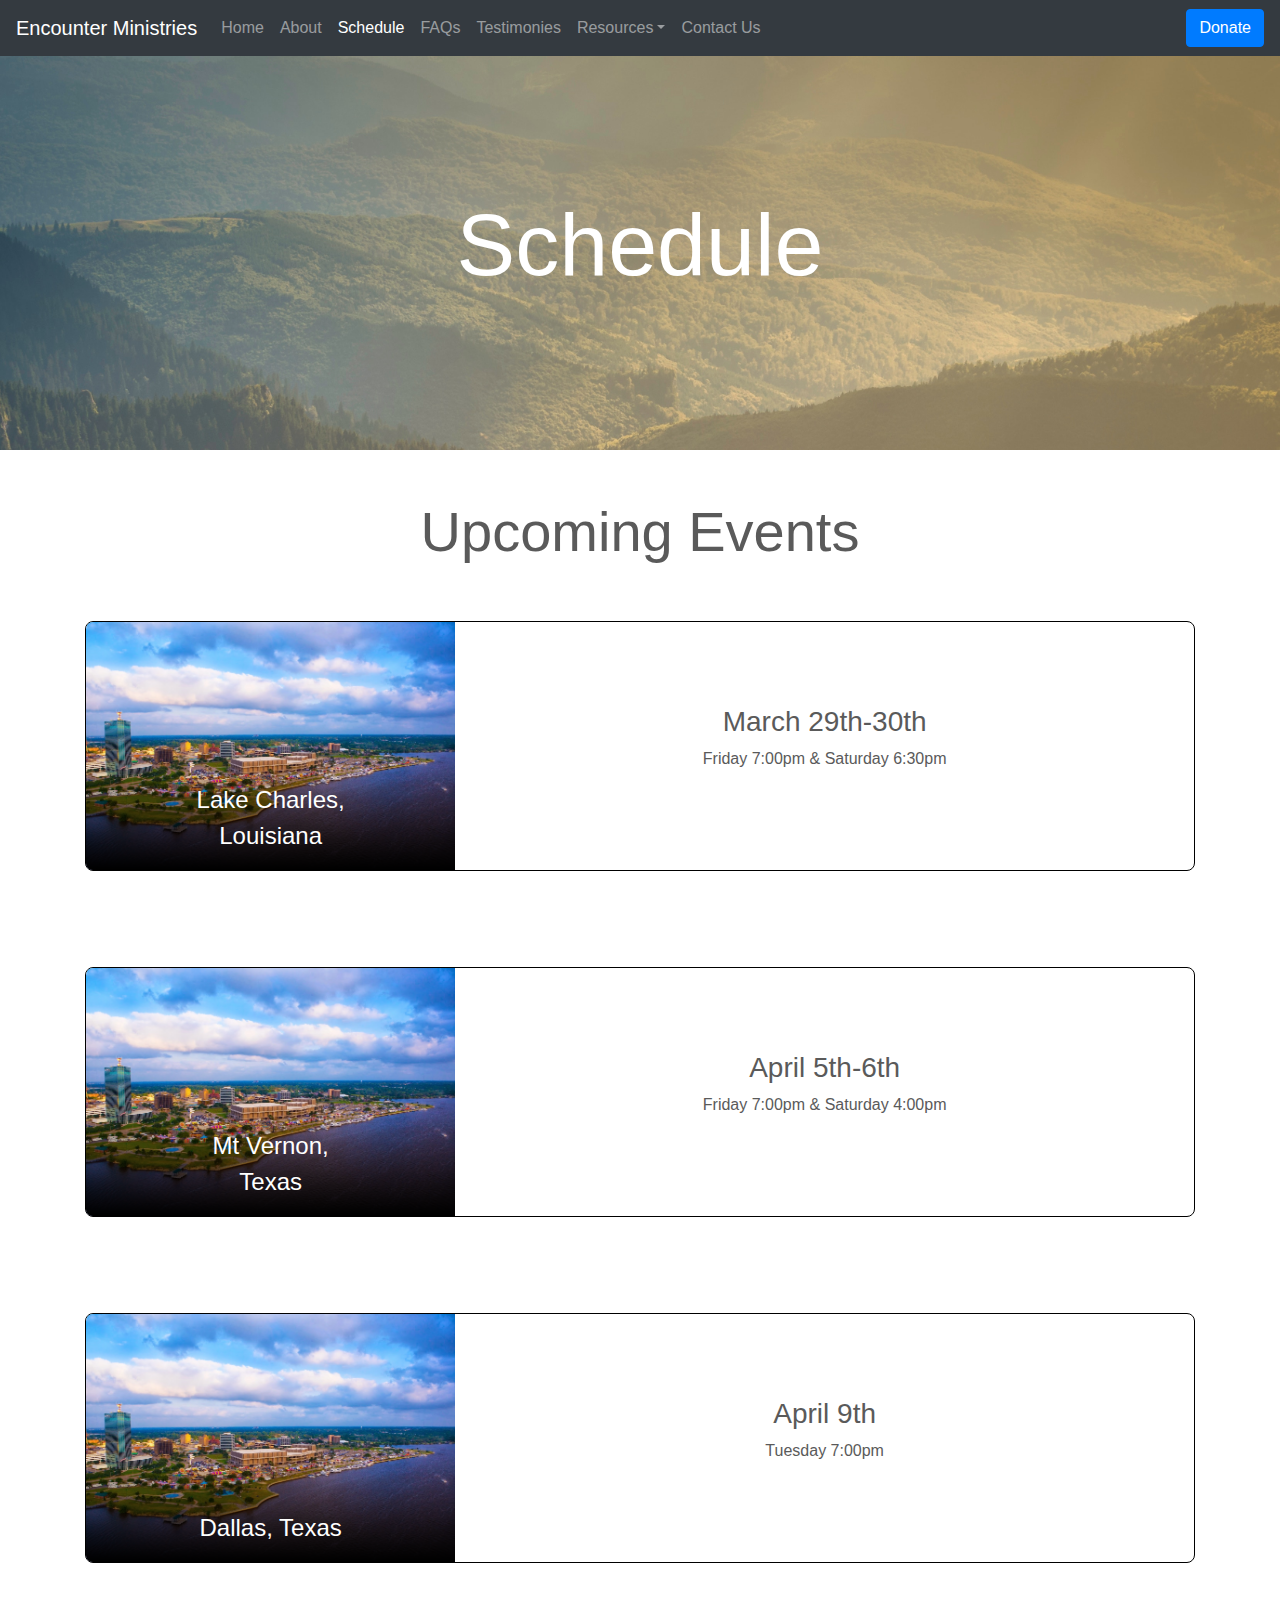
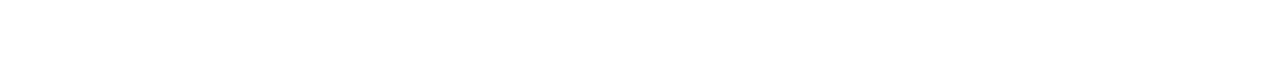
==== schedule.html @ 5aa07d7b "first project commit" ====
<!doctype html>
<html lang="en">

<head>
    <meta charset="utf-8">
    <meta name="viewport" content="width=device-width, initial-scale=1, shrink-to-fit=no">
    <meta name="description" content="">
    <meta name="author" content="John Hemans">
    <meta name="generator" content="Jekyll v3.8.5">
    <title>Encounter Ministries</title>

    <!-- Bootstrap core CSS -->
    <link rel="stylesheet" href="https://stackpath.bootstrapcdn.com/bootstrap/4.3.1/css/bootstrap.min.css" integrity="sha384-ggOyR0iXCbMQv3Xipma34MD+dH/1fQ784/j6cY/iJTQUOhcWr7x9JvoRxT2MZw1T"
        crossorigin="anonymous">
    <link rel="stylesheet" href="https://use.fontawesome.com/releases/v5.7.2/css/all.css" integrity="sha384-fnmOCqbTlWIlj8LyTjo7mOUStjsKC4pOpQbqyi7RrhN7udi9RwhKkMHpvLbHG9Sr"
        crossorigin="anonymous">

    <!-- Custom styles for this template -->
    <link href="css/schedule.css" rel="stylesheet">
</head>

<body>
    <header>
        <nav class="navbar navbar-expand-lg navbar-dark fixed-top bg-dark">
            <a class="navbar-brand" href="index.html">Encounter Ministries</a>
            <button class="navbar-toggler" type="button" data-toggle="collapse" data-target="#navbarCollapse"
                aria-controls="navbarCollapse" aria-expanded="false" aria-label="Toggle navigation">
                <span class="navbar-toggler-icon"></span>
            </button>
            <div class="collapse navbar-collapse" id="navbarCollapse">
                <ul class="navbar-nav mr-auto">
                    <li class="nav-item">
                        <a class="nav-link" href="index.html">Home</a>
                    </li>
                    <li class="nav-item">
                        <a class="nav-link" href="about.html">About</a>
                    </li>
                    <li class="nav-item active">
                        <a class="nav-link" href="schedule.html">Schedule <span class="sr-only">(current)</span></a>
                    </li>
                    <li class="nav-item">
                        <a class="nav-link" href="faqs.html">FAQs</a>
                    </li>
                    <li class="nav-item">
                        <a class="nav-link" href="testimonies.html">Testimonies</a>
                    </li>
                    <li class="nav-item dropdown">
                        <a href="#" class="nav-link dropdown-toggle" id="navbarDropdownMenuLink" data-toggle="dropdown"
                            aria-haspopup="true" aria-expanded="false">Resources</a>
                        <div class="dropdown-menu" aria-labelledby="navbarDropdownMenuLink">
                            <a href="podcasts.html" class="dropdown-item">Podcasts</a>
                            <a href="books.html" class="dropdown-item">Books</a>
                            <a href="#" class="dropdown-item">How to know Christ</a>
                        </div>
                    </li>
                    <li class="nav-item">
                        <a class="nav-link" href="contact-us.html">Contact Us</a>
                    </li>
                </ul>
                <ul id="social" class="navbar-nav my-auto">
                    <li class="nav-item">
                        <a href="#" class="nav-link"><i class="fab fa-facebook-square fa-lg"></i></a>
                    </li>
                    <li class="nav-item">
                        <a href="https://www.youtube.com/user/mhemans1" class="nav-link"><i class="fab fa-youtube fa-lg"></i></a>
                    </li>
                    <li class="nav-item">
                        <a href="https://open.spotify.com/show/48dDhSV5DSyqWxt8xXiijY" target="_blank" class="nav-link"><i
                                class="fab fa-spotify fa-lg"></i></a>
                    </li>
                </ul>
                <a href="#" class="btn btn-primary">Donate</a>
            </div>
        </nav>
    </header>

    <main role="main">
        <div class="jumbotron jumbotron-fluid">
            <h1 class="display-2">Schedule</h1>
        </div>

        <div class="container events">
            <h1 class="display-4">Upcoming Events</h1>
            <div class="event-card">
                <div class="event-img-box">
                    <div class="event-img"></div>
                    <span class="event-img-text">Lake Charles, Louisiana</span>
                </div>
                <div class="event-body">
                    <h3>March 29th-30th</h3>
                    <p>Friday 7:00pm & Saturday 6:30pm</p>
                </div>
            </div>
            <div class="event-card">
                <div class="event-img-box">
                    <div class="event-img"></div>
                    <span class="event-img-text">Mt Vernon, Texas</span>
                </div>
                <div class="event-body">
                    <h3>April 5th-6th</h3>
                    <p>Friday 7:00pm & Saturday 4:00pm</p>
                </div>
            </div>
            <div class="event-card">
                <div class="event-img-box">
                    <div class="event-img"></div>
                    <span class="event-img-text">Dallas, Texas</span>
                </div>
                <div class="event-body">
                    <h3>April 9th</h3>
                    <p>Tuesday 7:00pm</p>
                </div>
            </div>
        </div>
    </main>
</body>

</html>
---- css/schedule.css ----
/* GLOBAL STYLES
-------------------------------------------------- */
/* Padding below the footer and lighter body text */

body {
    padding-top: 3rem;
    padding-bottom: 3rem;
    color: #5a5a5a;
    text-align: center;
}

h2 {
    padding-bottom: 3rem;
}

#social {
    display: flex;
    flex-direction: row;
    list-style: none;
    margin-right: 3rem;
}

#social li a {
    text-decoration: none;
    color: white;
    padding-right: 1rem;
}

/* JUMBOTRON
-------------------------------------------------- */

.jumbotron {
    display: flex;
    align-items: center;
    justify-content: center;
    padding: 0px 15%;
    margin-bottom: 3rem;
    height: calc(50vh - 3rem);
    background-image: url('/img/background-image2.jpg');
    background-size: cover;
    background-repeat: no-repeat;
    background-position: center;
    background-attachment: fixed;
}

.jumbotron h1 {
    color: white;
}


/* EVENTS
-------------------------------------------------- */
.events {
    display: flex;
    flex-direction: column;
}

.event-card {
    margin: 3rem 0rem;
    overflow: hidden;
    border: black solid 1px;
    border-radius: 0.5rem;
    display: flex;
    width: 100%;
    height: 250px;
}

.event-img-box {
    flex: 1;
    position: relative;
    overflow: hidden;
}

.event-img {
    position: absolute;
    background:linear-gradient(to bottom, rgba(0,0,0,0) 60%, rgba(0,0,0,1)), url('../img/lake-charles.jpg');
    background-size: cover;
    background-position: center;
    height: 100%;
    width: 100%;
}

.event-img:hover {
    transform: scale(1.15);
}

.event-img-text {
    position: absolute;
    bottom: 1rem;
    left: 50%;
    transform: translate(-50%);
    font-size: 1.5rem;
    color: white;
}

.event-body {
    flex: 2;
    display: flex;
    flex-direction: column;
    align-items: center;
    justify-content: center;
}
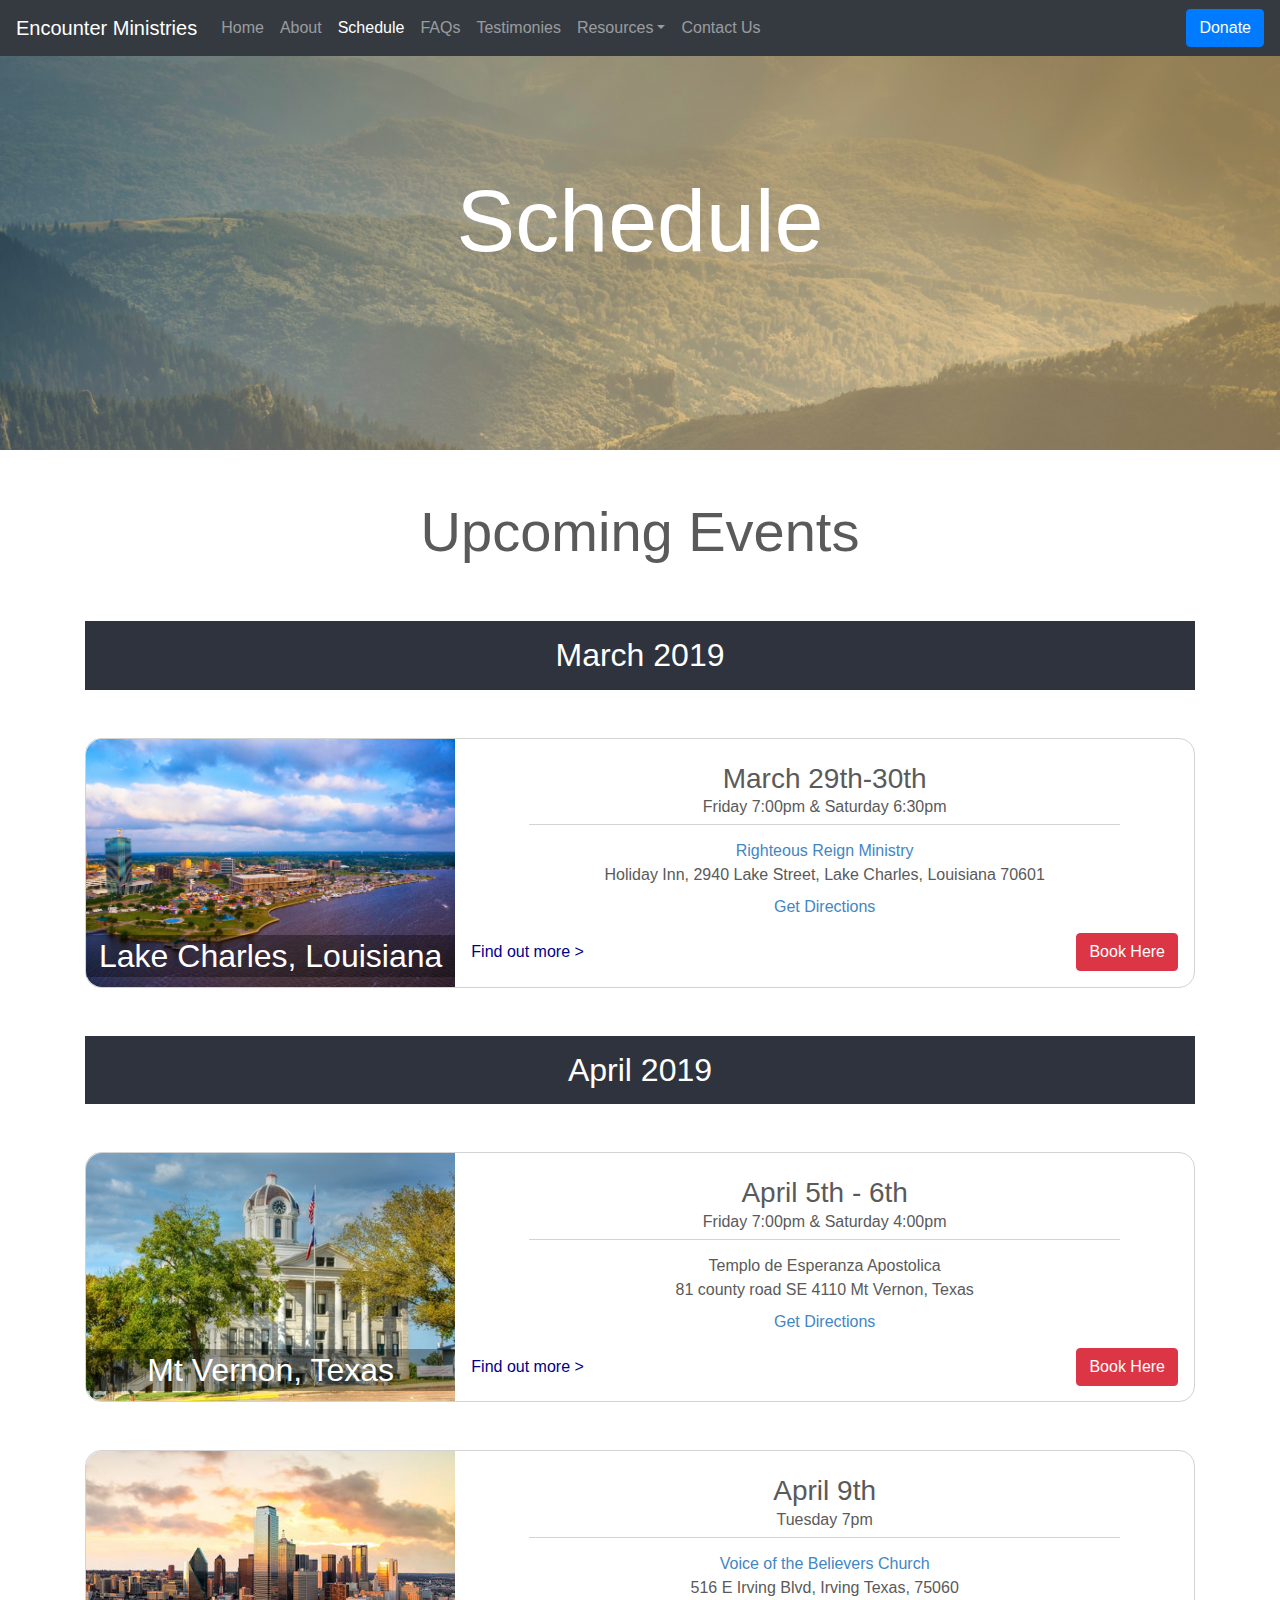
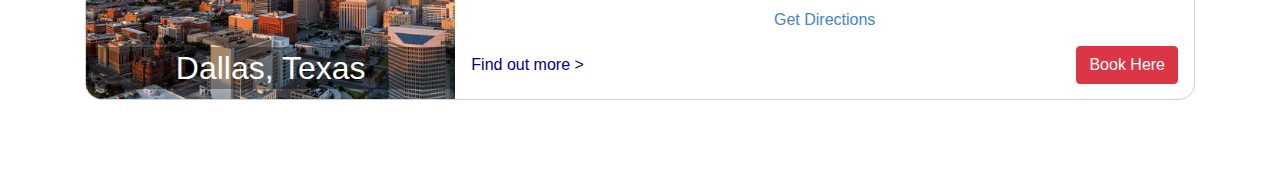
==== commit d9cb0444: "Added New Schedule Cards" ====
--- a/schedule.html
+++ b/schedule.html
@@ -10,10 +10,10 @@
     <title>Encounter Ministries</title>
 
     <!-- Bootstrap core CSS -->
-    <link rel="stylesheet" href="https://stackpath.bootstrapcdn.com/bootstrap/4.3.1/css/bootstrap.min.css" integrity="sha384-ggOyR0iXCbMQv3Xipma34MD+dH/1fQ784/j6cY/iJTQUOhcWr7x9JvoRxT2MZw1T"
-        crossorigin="anonymous">
-    <link rel="stylesheet" href="https://use.fontawesome.com/releases/v5.7.2/css/all.css" integrity="sha384-fnmOCqbTlWIlj8LyTjo7mOUStjsKC4pOpQbqyi7RrhN7udi9RwhKkMHpvLbHG9Sr"
-        crossorigin="anonymous">
+    <link rel="stylesheet" href="https://stackpath.bootstrapcdn.com/bootstrap/4.3.1/css/bootstrap.min.css"
+        integrity="sha384-ggOyR0iXCbMQv3Xipma34MD+dH/1fQ784/j6cY/iJTQUOhcWr7x9JvoRxT2MZw1T" crossorigin="anonymous">
+    <link rel="stylesheet" href="https://use.fontawesome.com/releases/v5.7.2/css/all.css"
+        integrity="sha384-fnmOCqbTlWIlj8LyTjo7mOUStjsKC4pOpQbqyi7RrhN7udi9RwhKkMHpvLbHG9Sr" crossorigin="anonymous">
 
     <!-- Custom styles for this template -->
     <link href="css/schedule.css" rel="stylesheet">
@@ -62,11 +62,12 @@
                         <a href="#" class="nav-link"><i class="fab fa-facebook-square fa-lg"></i></a>
                     </li>
                     <li class="nav-item">
-                        <a href="https://www.youtube.com/user/mhemans1" class="nav-link"><i class="fab fa-youtube fa-lg"></i></a>
+                        <a href="https://www.youtube.com/user/mhemans1" class="nav-link"><i
+                                class="fab fa-youtube fa-lg"></i></a>
                     </li>
                     <li class="nav-item">
-                        <a href="https://open.spotify.com/show/48dDhSV5DSyqWxt8xXiijY" target="_blank" class="nav-link"><i
-                                class="fab fa-spotify fa-lg"></i></a>
+                        <a href="https://open.spotify.com/show/48dDhSV5DSyqWxt8xXiijY" target="_blank"
+                            class="nav-link"><i class="fab fa-spotify fa-lg"></i></a>
                     </li>
                 </ul>
                 <a href="#" class="btn btn-primary">Donate</a>
@@ -81,38 +82,86 @@
 
         <div class="container events">
             <h1 class="display-4">Upcoming Events</h1>
+            <div class="container month">
+                <h2>March 2019</h2>
+            </div>
             <div class="event-card">
                 <div class="event-img-box">
-                    <div class="event-img"></div>
+                    <img class="event-img" src="img/lake-charles.jpg">
                     <span class="event-img-text">Lake Charles, Louisiana</span>
                 </div>
                 <div class="event-body">
-                    <h3>March 29th-30th</h3>
-                    <p>Friday 7:00pm & Saturday 6:30pm</p>
+                    <div class="event-date">
+                        <h3>March 29th-30th</h3>
+                        <p>Friday 7:00pm & Saturday 6:30pm</p>
+                    </div>
+                    <div class="event-location">
+                        <a class="venue" href="#">Righteous Reign Ministry</a>
+                        <p class="address">Holiday Inn, 2940 Lake Street, Lake Charles, Louisiana 70601</p>
+                        <a class="directions" href="#">Get Directions</a>
+                    </div>
+                    <div class="event-footer">
+                        <a href="#">Find out more ></a>
+                        <a href="#" class="btn btn-danger">Book Here</a>
+                    </div>
                 </div>
             </div>
-            <div class="event-card">
-                <div class="event-img-box">
-                    <div class="event-img"></div>
-                    <span class="event-img-text">Mt Vernon, Texas</span>
-                </div>
-                <div class="event-body">
-                    <h3>April 5th-6th</h3>
-                    <p>Friday 7:00pm & Saturday 4:00pm</p>
-                </div>
+            <div class="container month">
+                <h2>April 2019</h2>
             </div>
             <div class="event-card">
-                <div class="event-img-box">
-                    <div class="event-img"></div>
-                    <span class="event-img-text">Dallas, Texas</span>
+                    <div class="event-img-box">
+                        <img class="event-img" src="img/mt-vernon.jpg">
+                        <span class="event-img-text">Mt Vernon, Texas</span>
+                    </div>
+                    <div class="event-body">
+                        <div class="event-date">
+                            <h3>April 5th - 6th</h3>
+                            <p>Friday 7:00pm & Saturday 4:00pm</p>
+                        </div>
+                        <div class="event-location">
+                            <a class="venue">Templo de Esperanza Apostolica</a>
+                            <p class="address">81 county road SE 4110 Mt Vernon, Texas</p>
+                            <a class="directions" href="#">Get Directions</a>
+                        </div>
+                        <div class="event-footer">
+                            <a href="#">Find out more ></a>
+                            <a href="#" class="btn btn-danger">Book Here</a>
+                        </div>
+                    </div>
                 </div>
-                <div class="event-body">
-                    <h3>April 9th</h3>
-                    <p>Tuesday 7:00pm</p>
-                </div>
-            </div>
+                <div class="event-card">
+                        <div class="event-img-box">
+                            <img class="event-img" src="img/dallas-texas.jpg">
+                            <span class="event-img-text">Dallas, Texas</span>
+                        </div>
+                        <div class="event-body">
+                            <div class="event-date">
+                                <h3>April 9th</h3>
+                                <p>Tuesday 7pm</p>
+                            </div>
+                            <div class="event-location">
+                                <a class="venue" href="#">Voice of the Believers Church</a>
+                                <p class="address">516 E Irving Blvd, Irving Texas, 75060</p>
+                                <a class="directions" href="#">Get Directions</a>
+                            </div>
+                            <div class="event-footer">
+                                <a href="#">Find out more ></a>
+                                <a href="#" class="btn btn-danger">Book Here</a>
+                            </div>
+                        </div>
+                    </div>
         </div>
     </main>
+    <script src="https://code.jquery.com/jquery-3.3.1.slim.min.js"
+        integrity="sha384-q8i/X+965DzO0rT7abK41JStQIAqVgRVzpbzo5smXKp4YfRvH+8abtTE1Pi6jizo" crossorigin="anonymous">
+    </script>
+    <script src="https://cdnjs.cloudflare.com/ajax/libs/popper.js/1.14.7/umd/popper.min.js"
+        integrity="sha384-UO2eT0CpHqdSJQ6hJty5KVphtPhzWj9WO1clHTMGa3JDZwrnQq4sF86dIHNDz0W1" crossorigin="anonymous">
+    </script>
+    <script src="https://stackpath.bootstrapcdn.com/bootstrap/4.3.1/js/bootstrap.min.js"
+        integrity="sha384-JjSmVgyd0p3pXB1rRibZUAYoIIy6OrQ6VrjIEaFf/nJGzIxFDsf4x0xIM+B07jRM" crossorigin="anonymous">
+    </script>
 </body>
 
 </html>--- a/css/schedule.css
+++ b/css/schedule.css
@@ -7,10 +7,6 @@
     padding-bottom: 3rem;
     color: #5a5a5a;
     text-align: center;
-}
-
-h2 {
-    padding-bottom: 3rem;
 }
 
 #social {
@@ -36,7 +32,7 @@
     padding: 0px 15%;
     margin-bottom: 3rem;
     height: calc(50vh - 3rem);
-    background-image: url('/img/background-image2.jpg');
+    background-image: url('../img/background-image2.jpg');
     background-size: cover;
     background-repeat: no-repeat;
     background-position: center;
@@ -47,6 +43,23 @@
     color: white;
 }
 
+h1 {
+    padding-bottom: 3rem;
+}
+
+/* Months
+-------------------------------------------------- */
+
+.month {
+    background-color: #2F333D;
+    margin-bottom: 3rem;
+}
+
+.month h2 {
+    color: white;
+    padding: 15px;
+    margin: 0px;
+}
 
 /* EVENTS
 -------------------------------------------------- */
@@ -56,47 +69,88 @@
 }
 
 .event-card {
-    margin: 3rem 0rem;
-    overflow: hidden;
-    border: black solid 1px;
-    border-radius: 0.5rem;
+    border: lightgrey 1px solid;
+    border-radius: 1rem;
     display: flex;
-    width: 100%;
+    flex-direction: row;
+    margin-bottom: 3rem;
     height: 250px;
 }
 
 .event-img-box {
-    flex: 1;
     position: relative;
+    flex: 1.5;
+    height: 100%;
     overflow: hidden;
 }
 
 .event-img {
+    width: 100%;
+    height: 100%;
+    object-fit: cover;
+    border-radius: 1rem 0rem 0rem 1rem;
+}
+
+.event-img-text {
+    line-height: 2rem;
+    width: 100%;
+    font-size: 2rem;
+    color: white;
     position: absolute;
-    background:linear-gradient(to bottom, rgba(0,0,0,0) 60%, rgba(0,0,0,1)), url('../img/lake-charles.jpg');
-    background-size: cover;
-    background-position: center;
-    height: 100%;
+    left: 50%;
+    bottom: 10px;
+    transform: translateX(-50%);
+    background-color: rgba(0,0,0,35%);
+    padding: 5px;
+}
+
+.event-body {
+    display: flex;
+    flex-direction: column;
+    align-items: center;
+    justify-content: space-around;
+    flex: 3;
+}
+
+.event-date {
+    margin-top: 1rem;
+    width: 80%;
+    border-bottom: lightgrey 1px solid;
+}
+
+.event-date h3 {
+    margin: 0px;
+}
+
+.event-date p {
+    margin-bottom: 5px;
+}
+
+.event-location .address {
+    margin-bottom: 0.5rem;
+}
+
+.event-location .venue {
+    color: #4286C4;
+}
+
+.event-location .directions {
+    padding: 2rem;
+    color: #4286C4;
+}
+
+.event-footer {
+    display: flex;
+    justify-content: space-between;
+    align-items: center;
+    padding: 0rem 1rem 0.5rem 1rem;
     width: 100%;
 }
 
-.event-img:hover {
-    transform: scale(1.15);
+.event-footer a {
+    color: darkblue;
 }
 
-.event-img-text {
-    position: absolute;
-    bottom: 1rem;
-    left: 50%;
-    transform: translate(-50%);
-    font-size: 1.5rem;
+.event-footer .btn {
     color: white;
-}
-
-.event-body {
-    flex: 2;
-    display: flex;
-    flex-direction: column;
-    align-items: center;
-    justify-content: center;
 }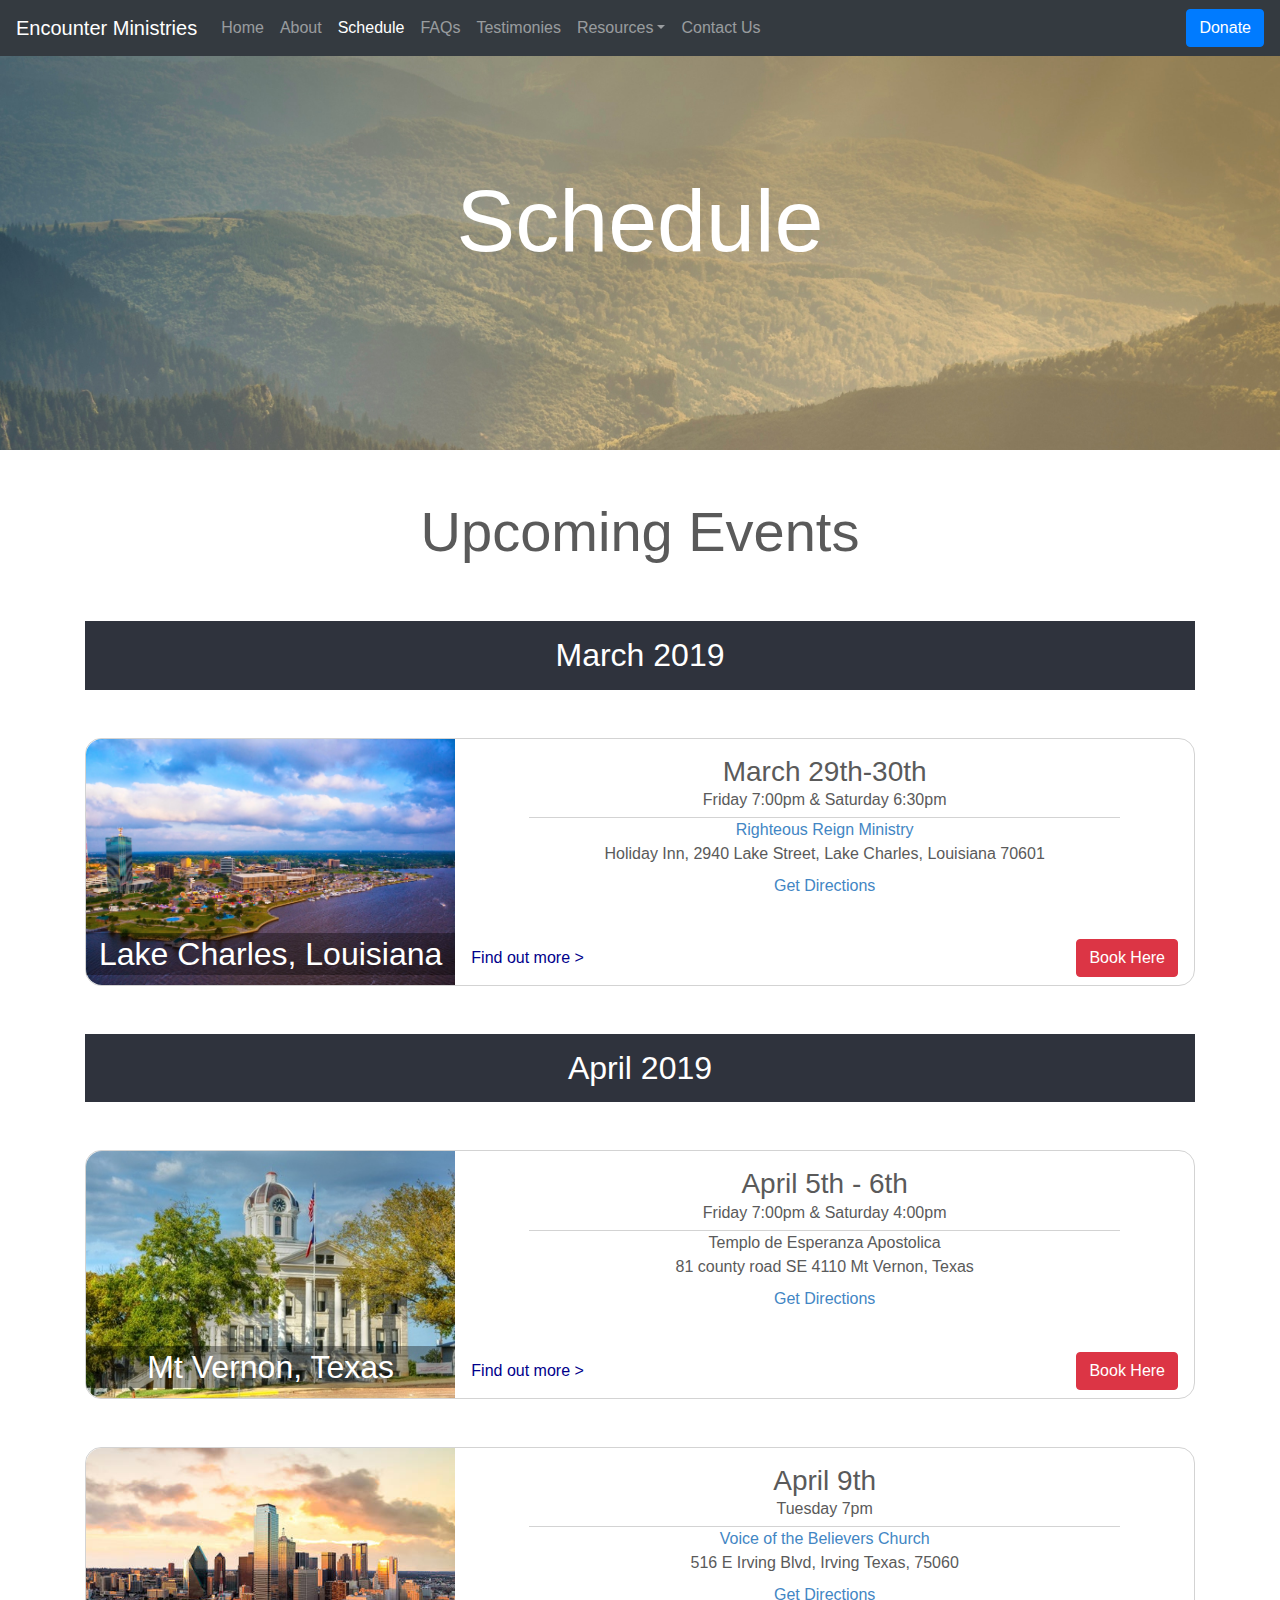
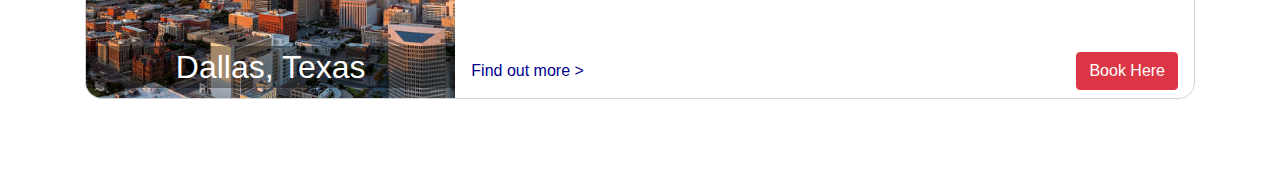
==== commit 675cccd8: "Responsive Event Cards" ====
--- a/schedule.html
+++ b/schedule.html
@@ -90,15 +90,17 @@
                     <img class="event-img" src="img/lake-charles.jpg">
                     <span class="event-img-text">Lake Charles, Louisiana</span>
                 </div>
-                <div class="event-body">
-                    <div class="event-date">
-                        <h3>March 29th-30th</h3>
-                        <p>Friday 7:00pm & Saturday 6:30pm</p>
-                    </div>
-                    <div class="event-location">
-                        <a class="venue" href="#">Righteous Reign Ministry</a>
-                        <p class="address">Holiday Inn, 2940 Lake Street, Lake Charles, Louisiana 70601</p>
-                        <a class="directions" href="#">Get Directions</a>
+                <div class="event-content">
+                    <div class="event-body">
+                        <div class="event-date">
+                            <h3>March 29th-30th</h3>
+                            <p>Friday 7:00pm & Saturday 6:30pm</p>
+                        </div>
+                        <div class="event-location">
+                            <a class="venue" href="#">Righteous Reign Ministry</a>
+                            <p class="address">Holiday Inn, 2940 Lake Street, Lake Charles, Louisiana 70601</p>
+                            <a class="directions" href="#">Get Directions</a>
+                        </div>
                     </div>
                     <div class="event-footer">
                         <a href="#">Find out more ></a>
@@ -110,10 +112,11 @@
                 <h2>April 2019</h2>
             </div>
             <div class="event-card">
-                    <div class="event-img-box">
-                        <img class="event-img" src="img/mt-vernon.jpg">
-                        <span class="event-img-text">Mt Vernon, Texas</span>
-                    </div>
+                <div class="event-img-box">
+                    <img class="event-img" src="img/mt-vernon.jpg">
+                    <span class="event-img-text">Mt Vernon, Texas</span>
+                </div>
+                <div class="event-content">
                     <div class="event-body">
                         <div class="event-date">
                             <h3>April 5th - 6th</h3>
@@ -124,33 +127,36 @@
                             <p class="address">81 county road SE 4110 Mt Vernon, Texas</p>
                             <a class="directions" href="#">Get Directions</a>
                         </div>
-                        <div class="event-footer">
-                            <a href="#">Find out more ></a>
-                            <a href="#" class="btn btn-danger">Book Here</a>
+                    </div>
+                    <div class="event-footer">
+                        <a href="#">Find out more ></a>
+                        <a href="#" class="btn btn-danger">Book Here</a>
+                    </div>
+                </div>
+            </div>
+            <div class="event-card">
+                <div class="event-img-box">
+                    <img class="event-img" src="img/dallas-texas.jpg">
+                    <span class="event-img-text">Dallas, Texas</span>
+                </div>
+                <div class="event-content">
+                    <div class="event-body">
+                        <div class="event-date">
+                            <h3>April 9th</h3>
+                            <p>Tuesday 7pm</p>
+                        </div>
+                        <div class="event-location">
+                            <a class="venue" href="#">Voice of the Believers Church</a>
+                            <p class="address">516 E Irving Blvd, Irving Texas, 75060</p>
+                            <a class="directions" href="#">Get Directions</a>
                         </div>
                     </div>
+                    <div class="event-footer">
+                        <a href="#">Find out more ></a>
+                        <a href="#" class="btn btn-danger">Book Here</a>
+                    </div>
                 </div>
-                <div class="event-card">
-                        <div class="event-img-box">
-                            <img class="event-img" src="img/dallas-texas.jpg">
-                            <span class="event-img-text">Dallas, Texas</span>
-                        </div>
-                        <div class="event-body">
-                            <div class="event-date">
-                                <h3>April 9th</h3>
-                                <p>Tuesday 7pm</p>
-                            </div>
-                            <div class="event-location">
-                                <a class="venue" href="#">Voice of the Believers Church</a>
-                                <p class="address">516 E Irving Blvd, Irving Texas, 75060</p>
-                                <a class="directions" href="#">Get Directions</a>
-                            </div>
-                            <div class="event-footer">
-                                <a href="#">Find out more ></a>
-                                <a href="#" class="btn btn-danger">Book Here</a>
-                            </div>
-                        </div>
-                    </div>
+            </div>
         </div>
     </main>
     <script src="https://code.jquery.com/jquery-3.3.1.slim.min.js"
--- a/css/schedule.css
+++ b/css/schedule.css
@@ -74,13 +74,11 @@
     display: flex;
     flex-direction: row;
     margin-bottom: 3rem;
-    height: 250px;
 }
 
 .event-img-box {
     position: relative;
     flex: 1.5;
-    height: 100%;
     overflow: hidden;
 }
 
@@ -104,16 +102,22 @@
     padding: 5px;
 }
 
-.event-body {
+.event-content {
     display: flex;
     flex-direction: column;
     align-items: center;
-    justify-content: space-around;
+    justify-content: space-between;
     flex: 3;
 }
 
+.event-body {
+    width: 100%;
+    text-align: center;
+    padding-top: 1rem;
+}
+
 .event-date {
-    margin-top: 1rem;
+    margin: auto;
     width: 80%;
     border-bottom: lightgrey 1px solid;
 }
@@ -153,4 +157,18 @@
 
 .event-footer .btn {
     color: white;
+}
+
+@media (max-width: 992px) {
+    .event-card {
+        flex-direction: column;
+    }
+
+    .event-img-box {
+        flex: 3;
+    }
+
+    .event-img {
+        border-radius: 1rem 1rem 0rem 0rem;
+    }
 }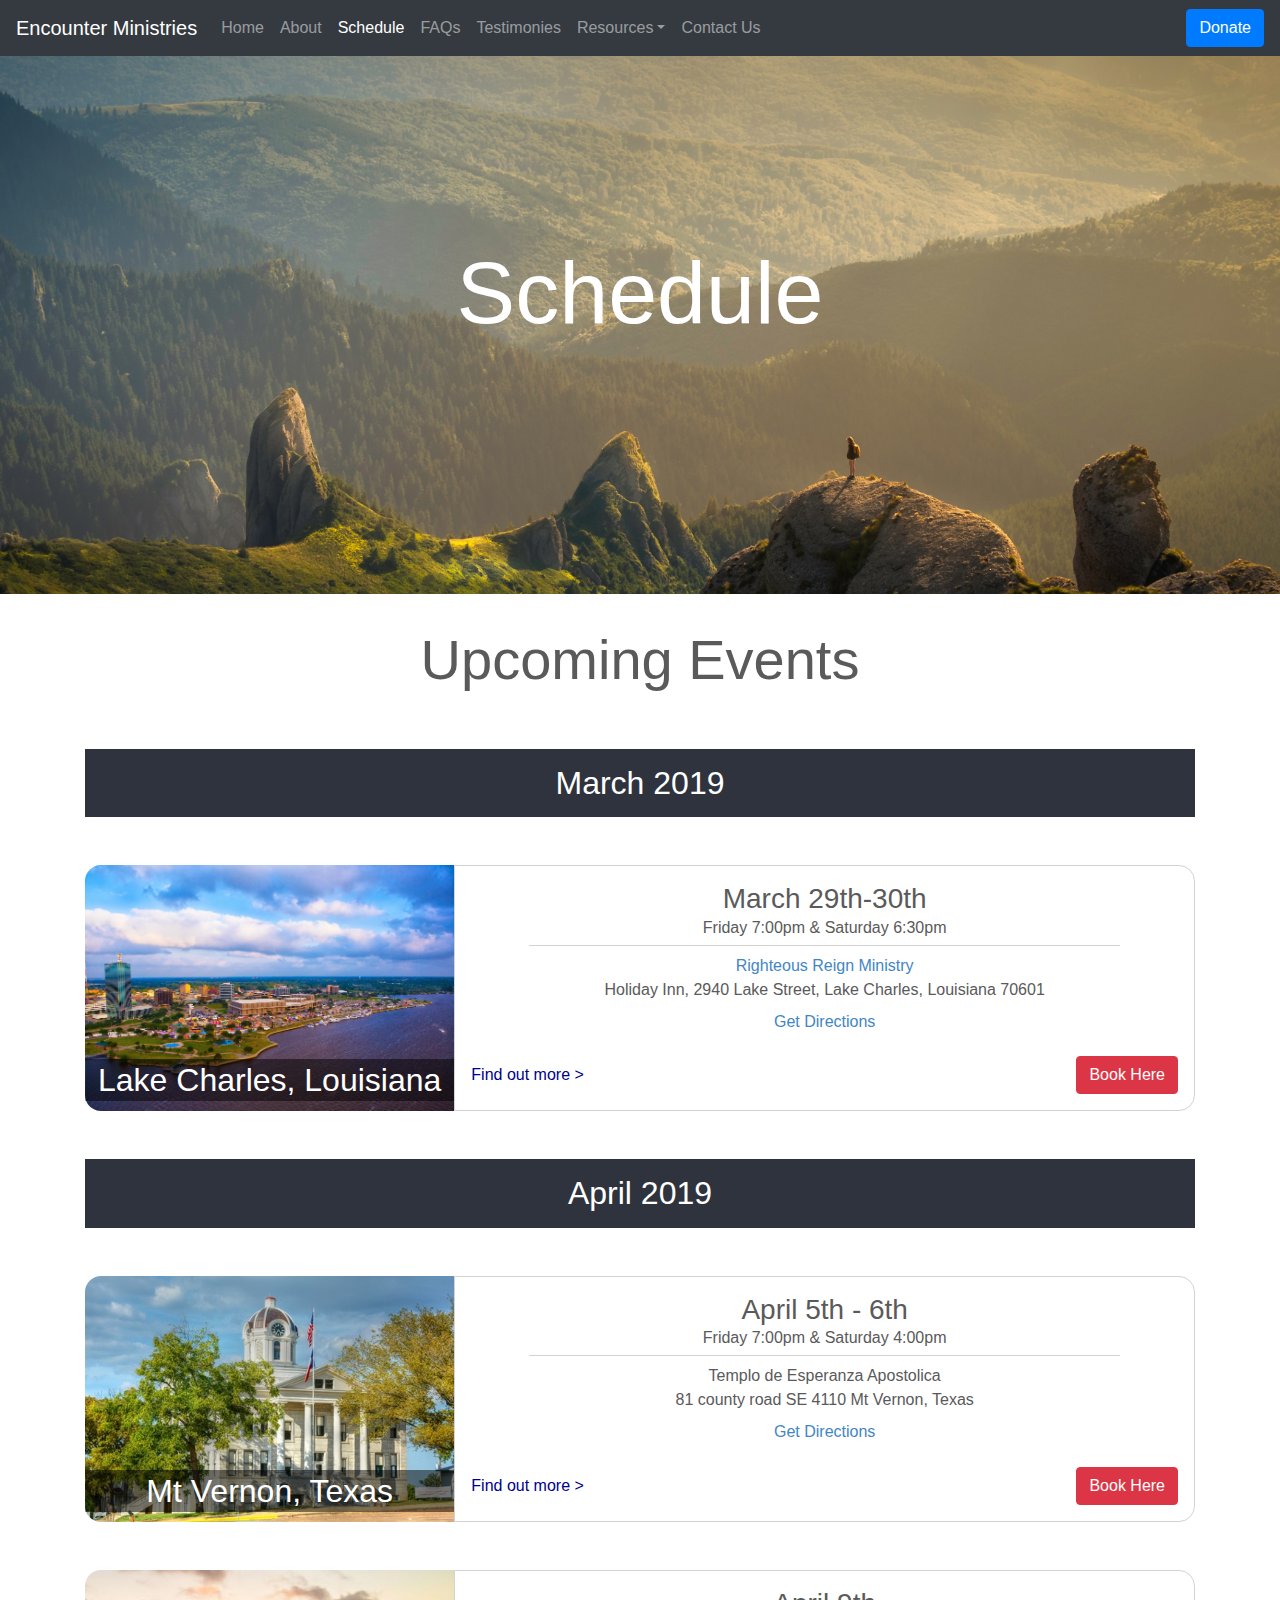
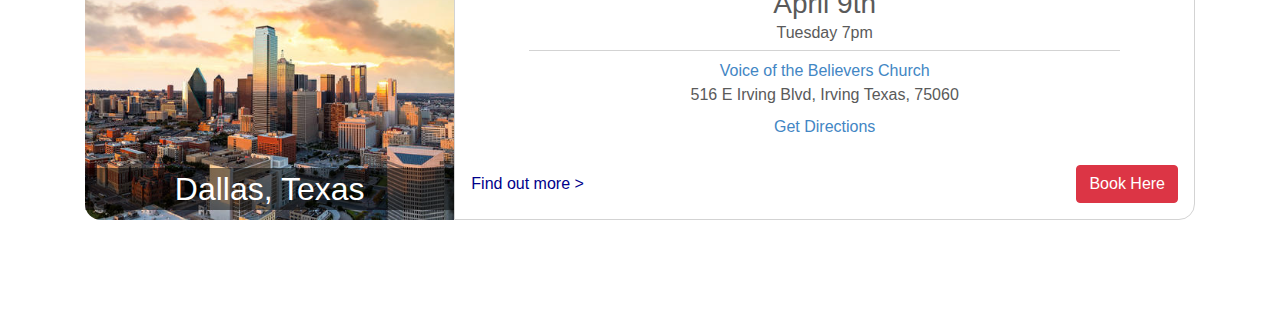
==== commit 099e0b10: "Fixed social icons for mobile" ====
--- a/schedule.html
+++ b/schedule.html
@@ -57,7 +57,7 @@
                         <a class="nav-link" href="contact-us.html">Contact Us</a>
                     </li>
                 </ul>
-                <ul id="social" class="navbar-nav my-auto">
+                <ul id="social" class="navbar-nav">
                     <li class="nav-item">
                         <a href="#" class="nav-link"><i class="fab fa-facebook-square fa-lg"></i></a>
                     </li>
--- a/css/schedule.css
+++ b/css/schedule.css
@@ -11,15 +11,32 @@
 
 #social {
     display: flex;
+    justify-content: center;
     flex-direction: row;
     list-style: none;
-    margin-right: 3rem;
+    margin-right: 1rem;
 }
 
 #social li a {
     text-decoration: none;
     color: white;
-    padding-right: 1rem;
+}
+
+@media (max-height: 381px) {
+    .navbar-nav > li > a {
+        padding-top: 0px;
+        padding-bottom: 0.3em;
+    }
+}
+
+@media (max-width: 769px) {
+    #social {
+        margin-right: 0px;
+    }
+
+    #social li a {
+        margin: 0px 0.5rem;
+    }
 }
 
 /* JUMBOTRON
@@ -29,18 +46,27 @@
     display: flex;
     align-items: center;
     justify-content: center;
-    padding: 0px 15%;
-    margin-bottom: 3rem;
-    height: calc(50vh - 3rem);
+    padding: 15% 0px;
     background-image: url('../img/background-image2.jpg');
     background-size: cover;
     background-repeat: no-repeat;
     background-position: center;
-    background-attachment: fixed;
-}
+}
+
+@media (max-width: 769px) {
+    .jumbotron {
+      background-attachment: initial;
+    }
+  }
 
 .jumbotron h1 {
     color: white;
+}
+
+@media (max-width: 381px) {
+    .jumbotron h1 {
+        font-size: 4em;
+    }
 }
 
 h1 {
@@ -69,8 +95,6 @@
 }
 
 .event-card {
-    border: lightgrey 1px solid;
-    border-radius: 1rem;
     display: flex;
     flex-direction: row;
     margin-bottom: 3rem;
@@ -98,7 +122,7 @@
     left: 50%;
     bottom: 10px;
     transform: translateX(-50%);
-    background-color: rgba(0,0,0,35%);
+    background-color: rgba(0,0,0,0.5);
     padding: 5px;
 }
 
@@ -108,6 +132,8 @@
     align-items: center;
     justify-content: space-between;
     flex: 3;
+    border: lightgrey 1px solid;
+    border-radius: 0rem 1rem 1rem 0rem;
 }
 
 .event-body {
@@ -130,6 +156,10 @@
     margin-bottom: 5px;
 }
 
+.event-location {
+    margin-top: 0.5rem;
+}
+
 .event-location .address {
     margin-bottom: 0.5rem;
 }
@@ -147,7 +177,7 @@
     display: flex;
     justify-content: space-between;
     align-items: center;
-    padding: 0rem 1rem 0.5rem 1rem;
+    padding: 1rem;
     width: 100%;
 }
 
@@ -171,4 +201,8 @@
     .event-img {
         border-radius: 1rem 1rem 0rem 0rem;
     }
+
+    .event-content {
+        border-radius: 0rem 0rem 1rem 1rem;
+    }
 }